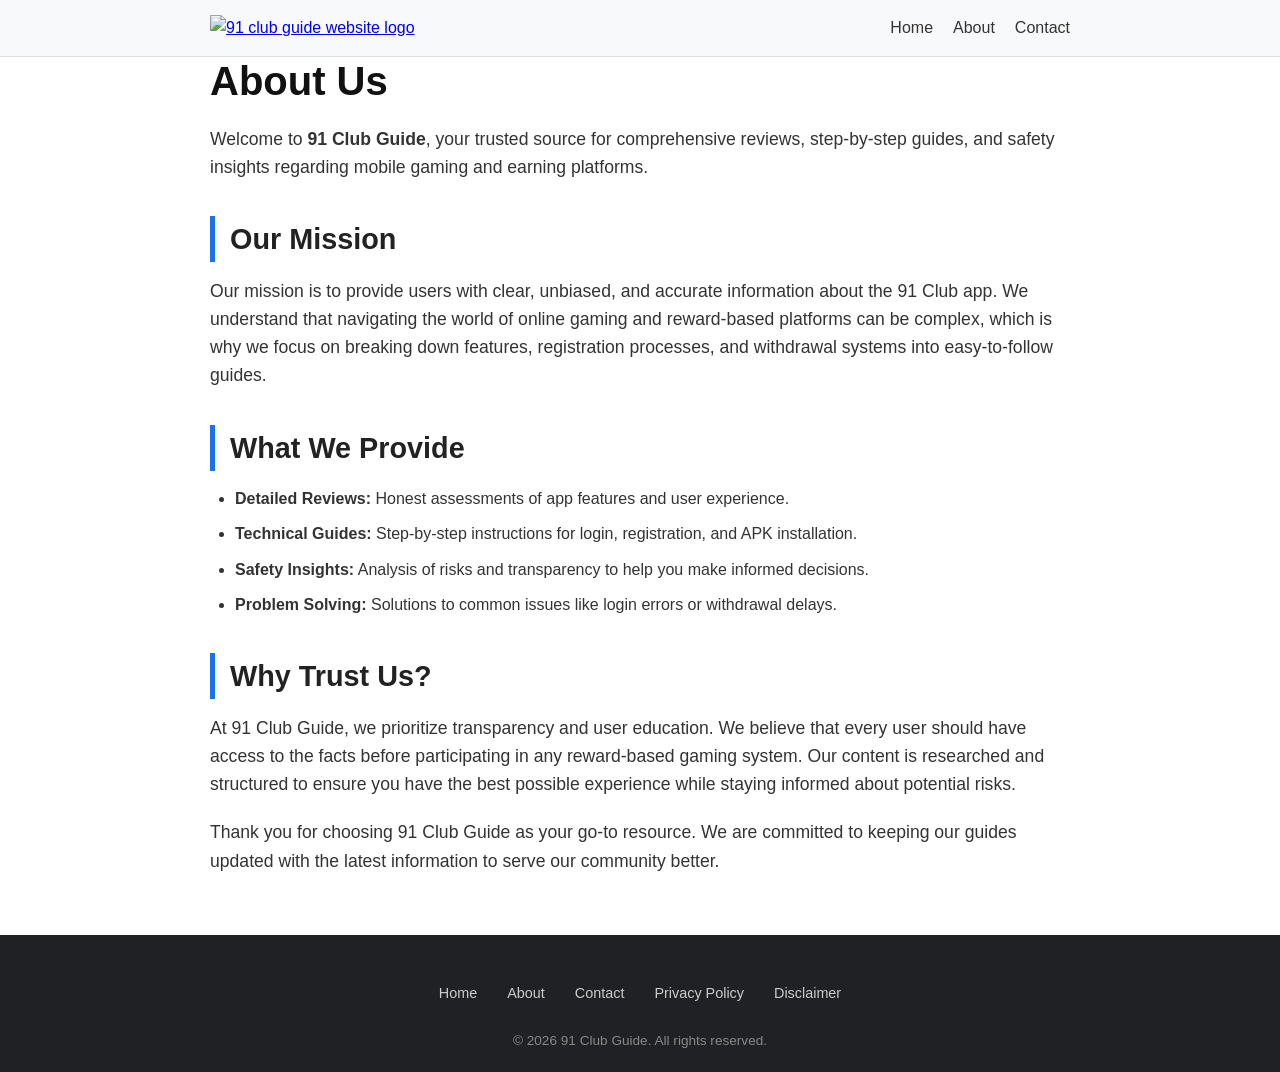
==== about.html @ bdad6038 "Create about.html" ====
<!DOCTYPE html>
<html lang="en">
<head>
    <meta charset="UTF-8">
    <meta name="viewport" content="width=device-width, initial-scale=1.0">
    <title>About Us - 91 Club Guide</title>
    <meta name="description" content="Learn more about 91 Club Guide, our mission to provide accurate app reviews, and how we help users navigate mobile gaming platforms.">
    <link rel="canonical" href="https://91clubguide.github.io/about.html">
    <link rel="stylesheet" href="style.css">
</head>
<body>
    <header>
        <div class="container">
            <div class="logo">
                <a href="index.html">
                    <img src="91-club-guide-logo.webp" alt="91 club guide website logo">
                </a>
            </div>
            <nav>
                <ul>
                    <li><a href="index.html">Home</a></li>
                    <li><a href="about.html">About</a></li>
                    <li><a href="contact.html">Contact</a></li>
                </ul>
            </nav>
        </div>
    </header>

    <main class="container">
        <article>
            <h1>About Us</h1>
            <p>Welcome to <strong>91 Club Guide</strong>, your trusted source for comprehensive reviews, step-by-step guides, and safety insights regarding mobile gaming and earning platforms.</p>
            
            <h2>Our Mission</h2>
            <p>Our mission is to provide users with clear, unbiased, and accurate information about the 91 Club app. We understand that navigating the world of online gaming and reward-based platforms can be complex, which is why we focus on breaking down features, registration processes, and withdrawal systems into easy-to-follow guides.</p>
            
            <h2>What We Provide</h2>
            <ul>
                <li><strong>Detailed Reviews:</strong> Honest assessments of app features and user experience.</li>
                <li><strong>Technical Guides:</strong> Step-by-step instructions for login, registration, and APK installation.</li>
                <li><strong>Safety Insights:</strong> Analysis of risks and transparency to help you make informed decisions.</li>
                <li><strong>Problem Solving:</strong> Solutions to common issues like login errors or withdrawal delays.</li>
            </ul>

            <h2>Why Trust Us?</h2>
            <p>At 91 Club Guide, we prioritize transparency and user education. We believe that every user should have access to the facts before participating in any reward-based gaming system. Our content is researched and structured to ensure you have the best possible experience while staying informed about potential risks.</p>
            
            <p>Thank you for choosing 91 Club Guide as your go-to resource. We are committed to keeping our guides updated with the latest information to serve our community better.</p>
        </article>
    </main>

    <footer>
        <div class="container">
            <nav>
                <ul>
                    <li><a href="index.html">Home</a></li>
                    <li><a href="about.html">About</a></li>
                    <li><a href="contact.html">Contact</a></li>
                    <li><a href="privacy-policy.html">Privacy Policy</a></li>
                    <li><a href="disclaimer.html">Disclaimer</a></li>
                </ul>
            </nav>
            <p>&copy; 2026 91 Club Guide. All rights reserved.</p>
        </div>
    </footer>
</body>
</html>
---- style.css ----
/* 
   91 Club Guide - Clean, Fast, SEO-Optimized CSS
   Focus: Readability, Performance, and Mobile Responsiveness
*/

:root {
    --primary-color: #1a73e8;
    --text-color: #333;
    --bg-color: #ffffff;
    --header-bg: #f8f9fa;
    --footer-bg: #202124;
    --footer-text: #ffffff;
    --border-color: #e0e0e0;
    --max-width: 900px;
    --font-main: 'Segoe UI', Roboto, Helvetica, Arial, sans-serif;
}

* {
    box-sizing: border-box;
    margin: 0;
    padding: 0;
}

body {
    font-family: var(--font-main);
    line-height: 1.6;
    color: var(--text-color);
    background-color: var(--bg-color);
    -webkit-font-smoothing: antialiased;
}

.container {
    max-width: var(--max-width);
    margin: 0 auto;
    padding: 0 20px;
}

/* Header & Navigation */
header {
    background-color: var(--header-bg);
    border-bottom: 1px solid var(--border-color);
    padding: 15px 0;
    position: sticky;
    top: 0;
    z-index: 1000;
}

header .container {
    display: flex;
    justify-content: space-between;
    align-items: center;
}

.logo img {
    max-height: 50px;
    display: block;
}

nav ul {
    list-style: none;
    display: flex;
}

nav ul li {
    margin-left: 20px;
}

nav ul li a {
    text-decoration: none;
    color: var(--text-color);
    font-weight: 500;
    transition: color 0.3s;
}

nav ul li a:hover {
    color: var(--primary-color);
}

/* Main Content */
main {
    padding: 40px 0;
}

article h1 {
    font-size: 2.5rem;
    line-height: 1.2;
    margin-bottom: 20px;
    color: #111;
}

article h2 {
    font-size: 1.8rem;
    margin: 35px 0 15px;
    color: #222;
    border-left: 5px solid var(--primary-color);
    padding-left: 15px;
}

article h3 {
    font-size: 1.4rem;
    margin: 25px 0 10px;
    color: #444;
}

article p {
    margin-bottom: 20px;
    font-size: 1.1rem;
}

article img {
    max-width: 100%;
    height: auto;
    display: block;
    margin: 30px auto;
    border-radius: 8px;
    box-shadow: 0 4px 12px rgba(0,0,0,0.1);
}

article ul {
    margin: 0 0 20px 25px;
}

article ul li {
    margin-bottom: 10px;
}

/* FAQ Section */
#faq {
    background-color: #f9f9f9;
    padding: 30px;
    border-radius: 10px;
    margin-top: 50px;
}

.faq-item {
    margin-bottom: 25px;
    border-bottom: 1px solid var(--border-color);
    padding-bottom: 15px;
}

.faq-item:last-child {
    border-bottom: none;
}

.faq-item h3 {
    margin-top: 0;
    color: var(--primary-color);
}

/* Footer */
footer {
    background-color: var(--footer-bg);
    color: var(--footer-text);
    padding: 40px 0 20px;
    margin-top: 60px;
}

footer nav ul {
    justify-content: center;
    margin-bottom: 20px;
    flex-wrap: wrap;
}

footer nav ul li {
    margin: 5px 15px;
}

footer nav ul li a {
    color: #ccc;
    font-size: 0.9rem;
}

footer nav ul li a:hover {
    color: #fff;
}

footer p {
    text-align: center;
    font-size: 0.85rem;
    color: #888;
}

/* Mobile Responsiveness */
@media (max-width: 768px) {
    header .container {
        flex-direction: column;
    }

    .logo {
        margin-bottom: 15px;
    }

    nav ul li {
        margin: 0 10px;
    }

    article h1 {
        font-size: 1.8rem;
    }

    article h2 {
        font-size: 1.5rem;
    }

    article h3 {
        font-size: 1.2rem;
    }
}
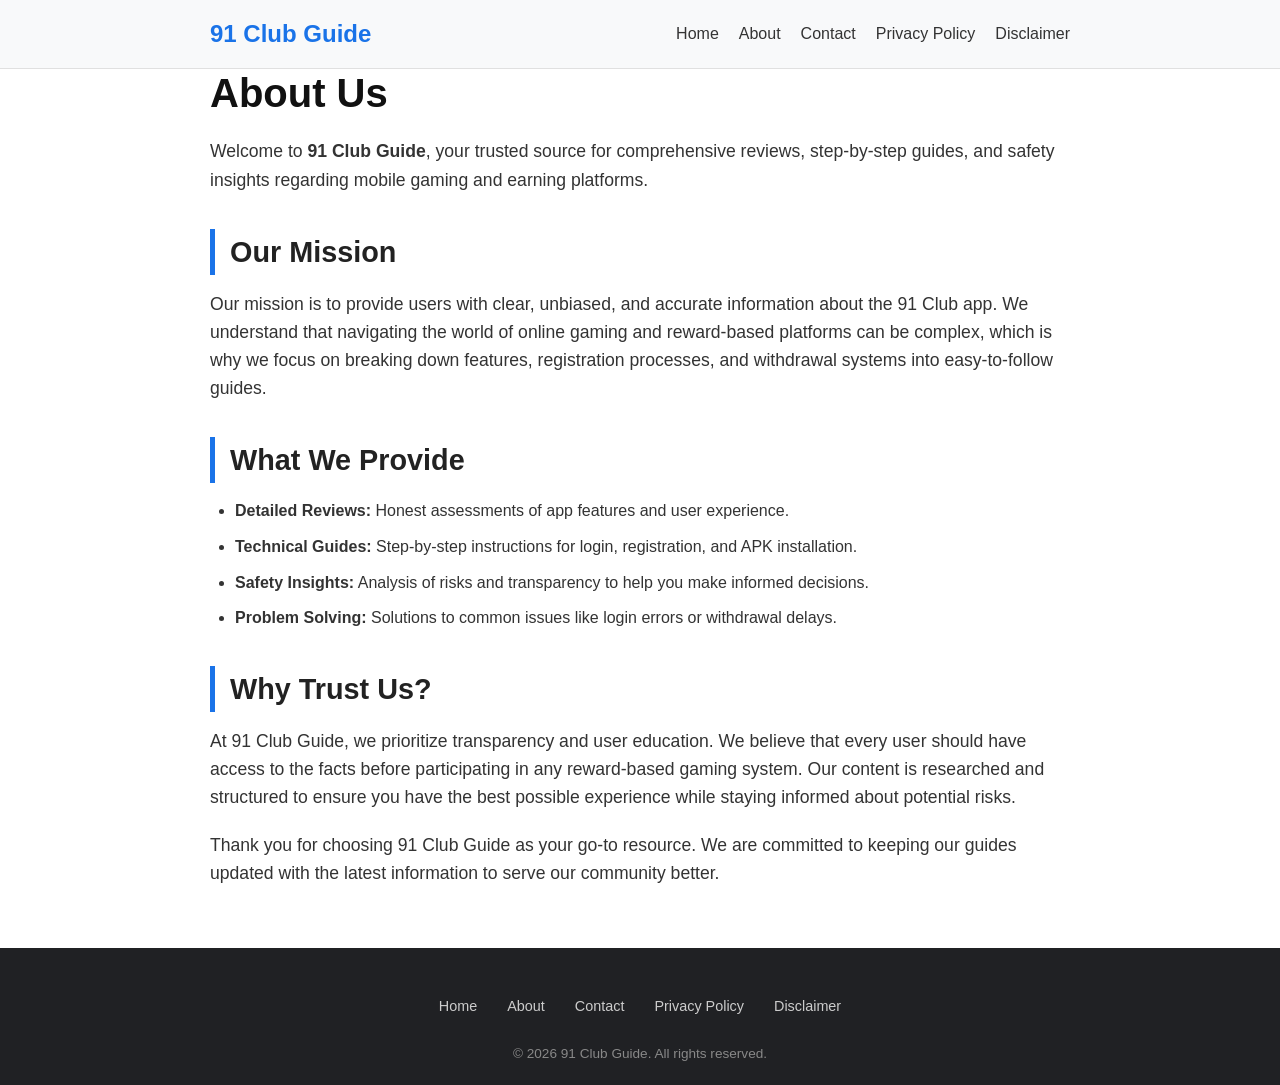
==== commit c7ff420f: "Update about.html" ====
--- a/about.html
+++ b/about.html
@@ -12,8 +12,8 @@
     <header>
         <div class="container">
             <div class="logo">
-                <a href="index.html">
-                    <img src="91-club-guide-logo.webp" alt="91 club guide website logo">
+                <a href="index.html" style="text-decoration: none; color: #1a73e8; font-size: 1.5rem; font-weight: bold;">
+                    91 Club Guide
                 </a>
             </div>
             <nav>
@@ -21,6 +21,8 @@
                     <li><a href="index.html">Home</a></li>
                     <li><a href="about.html">About</a></li>
                     <li><a href="contact.html">Contact</a></li>
+                    <li><a href="privacy-policy.html">Privacy Policy</a></li>
+                    <li><a href="disclaimer.html">Disclaimer</a></li>
                 </ul>
             </nav>
         </div>
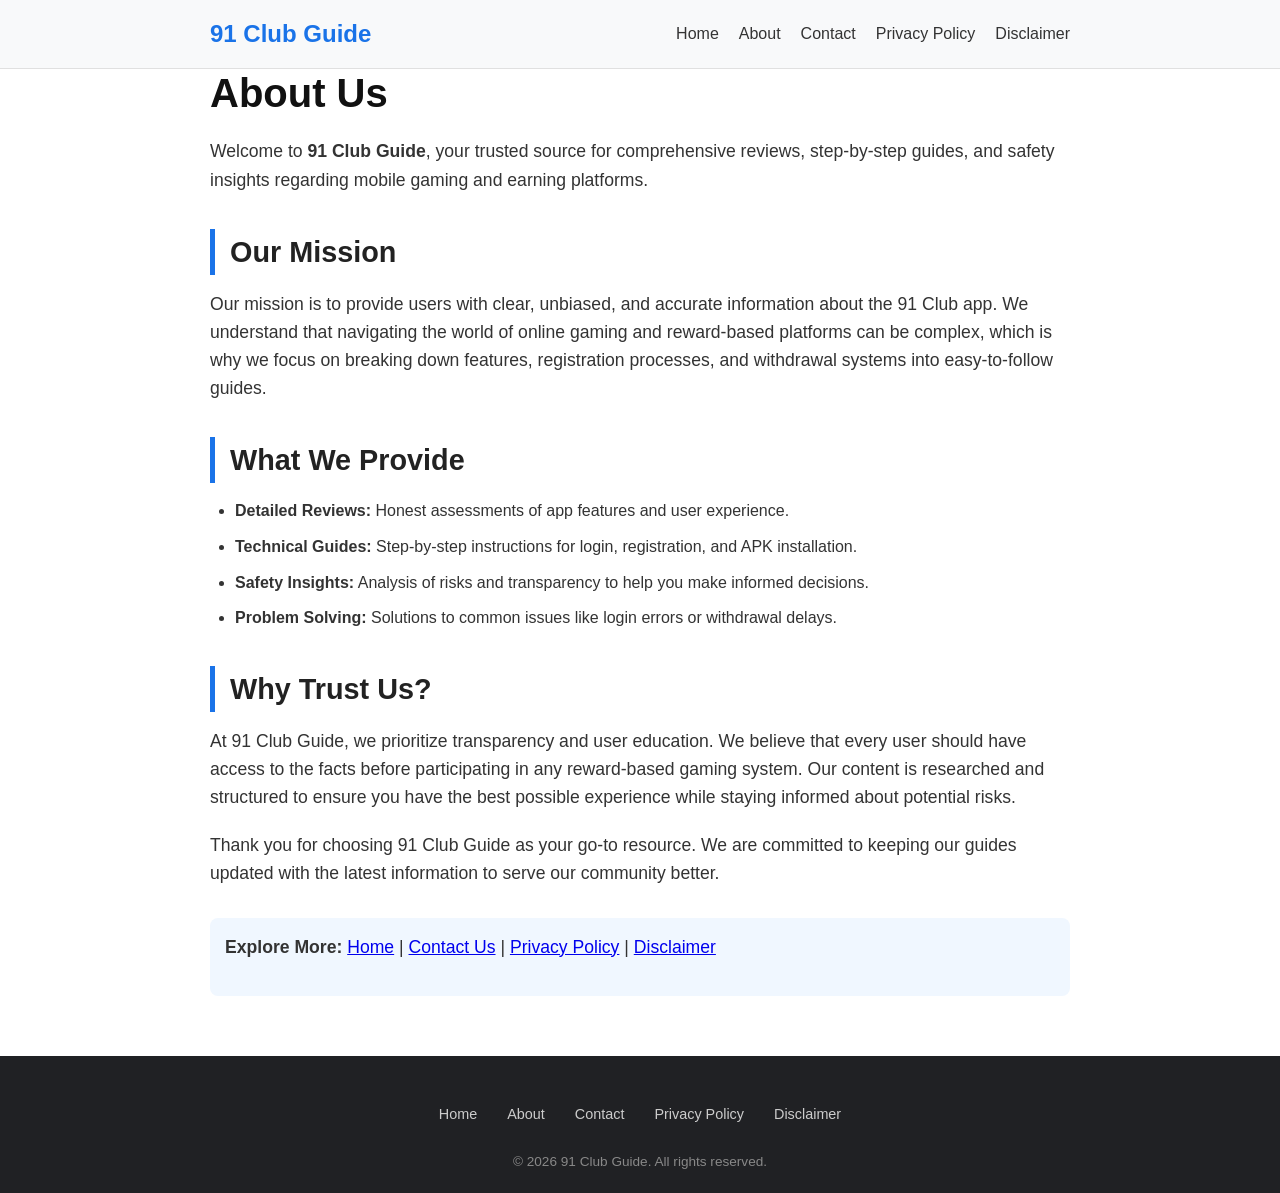
==== commit c3ccc8a4: "Update about.html" ====
--- a/about.html
+++ b/about.html
@@ -16,7 +16,12 @@
                     91 Club Guide
                 </a>
             </div>
-            <nav>
+            <div class="menu-toggle" id="mobile-menu">
+                <span></span>
+                <span></span>
+                <span></span>
+            </div>
+            <nav id="nav-menu">
                 <ul>
                     <li><a href="index.html">Home</a></li>
                     <li><a href="about.html">About</a></li>
@@ -48,6 +53,15 @@
             <p>At 91 Club Guide, we prioritize transparency and user education. We believe that every user should have access to the facts before participating in any reward-based gaming system. Our content is researched and structured to ensure you have the best possible experience while staying informed about potential risks.</p>
             
             <p>Thank you for choosing 91 Club Guide as your go-to resource. We are committed to keeping our guides updated with the latest information to serve our community better.</p>
+            
+            <div class="internal-links" style="margin-top: 30px; padding: 15px; background: #f0f7ff; border-radius: 8px;">
+                <p><strong>Explore More:</strong> 
+                    <a href="index.html">Home</a> | 
+                    <a href="contact.html">Contact Us</a> | 
+                    <a href="privacy-policy.html">Privacy Policy</a> | 
+                    <a href="disclaimer.html">Disclaimer</a>
+                </p>
+            </div>
         </article>
     </main>
 
@@ -65,5 +79,13 @@
             <p>&copy; 2026 91 Club Guide. All rights reserved.</p>
         </div>
     </footer>
+    <script>
+        const mobileMenu = document.getElementById('mobile-menu');
+        const navMenu = document.getElementById('nav-menu');
+
+        mobileMenu.addEventListener('click', () => {
+            navMenu.classList.toggle('active');
+        });
+    </script>
 </body>
 </html>
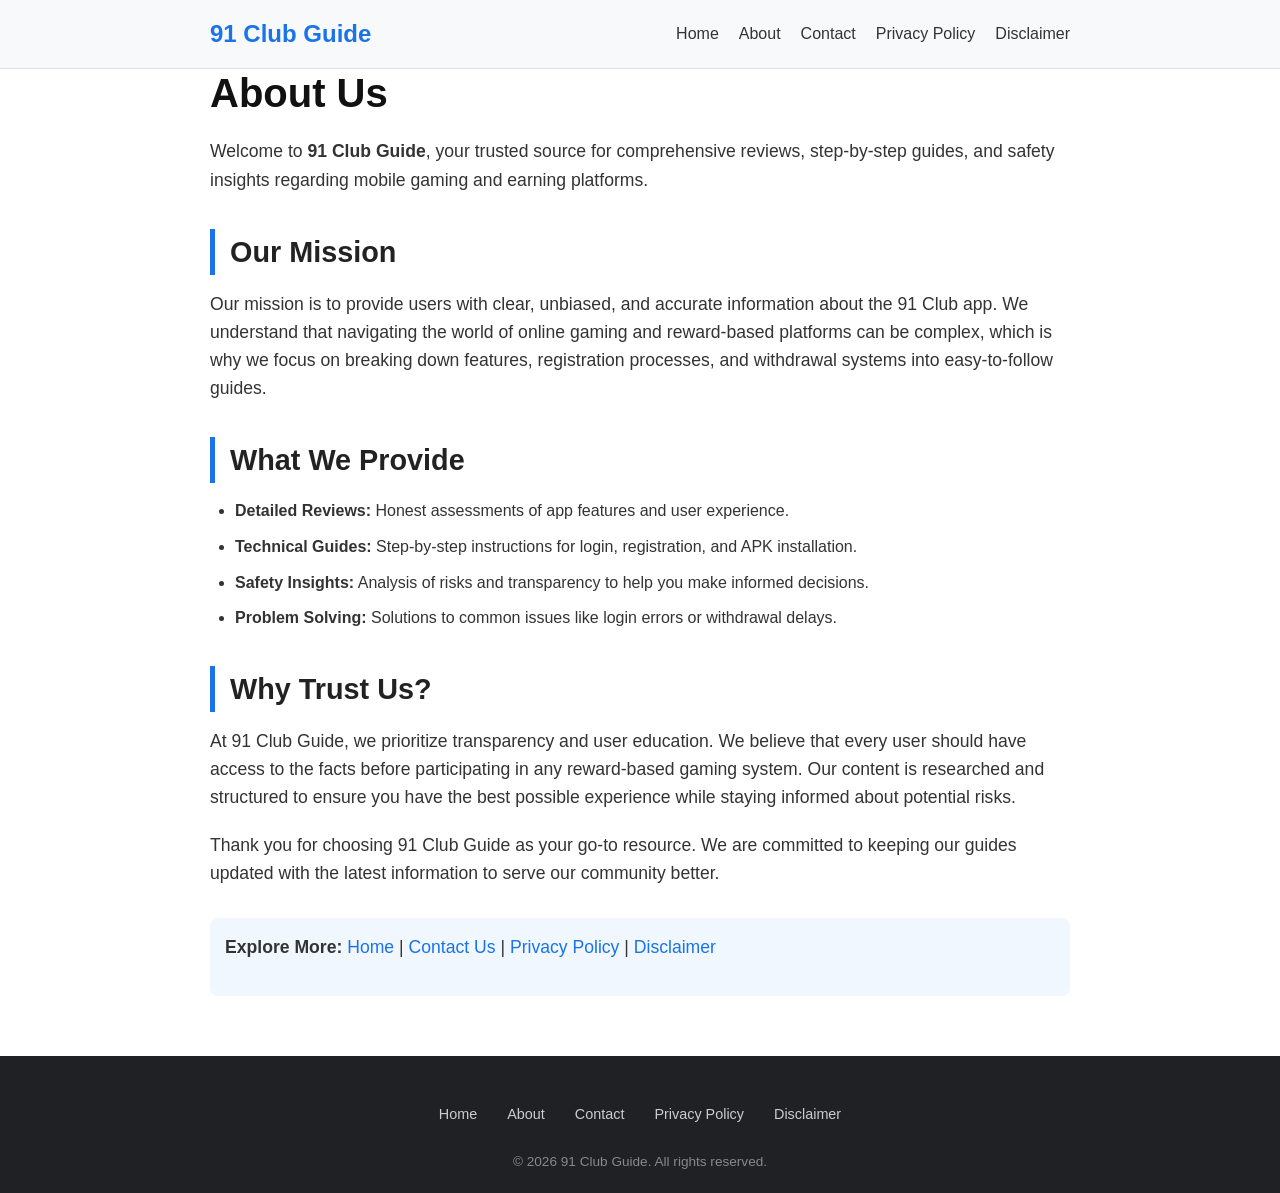
==== commit 1a9fbec9: "Update about.html" ====
--- a/about.html
+++ b/about.html
@@ -9,6 +9,36 @@
     <link rel="stylesheet" href="style.css">
 </head>
 <body>
+    <!-- Popunder Ad -->
+    <script src="https://crateworkshop.com/33/0c/7f/330c7f16e6b6155e4968147727c02c8c.js"></script>
+
+    <!-- Left Sidebar Ad -->
+    <div class="ad-sidebar ad-sidebar-left">
+        <script type="text/javascript">
+            atOptions = {
+                'key' : '3f60d9fdd0ce3292496efdaf11c1fbb0',
+                'format' : 'iframe',
+                'height' : 600,
+                'width' : 160,
+                'params' : {}
+            };
+        </script>
+        <script type="text/javascript" src="https://crateworkshop.com/3f60d9fdd0ce3292496efdaf11c1fbb0/invoke.js"></script>
+    </div>
+
+    <!-- Right Sidebar Ad -->
+    <div class="ad-sidebar ad-sidebar-right">
+        <script type="text/javascript">
+            atOptions = {
+                'key' : '3f60d9fdd0ce3292496efdaf11c1fbb0',
+                'format' : 'iframe',
+                'height' : 600,
+                'width' : 160,
+                'params' : {}
+            };
+        </script>
+        <script type="text/javascript" src="https://crateworkshop.com/3f60d9fdd0ce3292496efdaf11c1fbb0/invoke.js"></script>
+    </div>
     <header>
         <div class="container">
             <div class="logo">
@@ -38,6 +68,20 @@
             <h1>About Us</h1>
             <p>Welcome to <strong>91 Club Guide</strong>, your trusted source for comprehensive reviews, step-by-step guides, and safety insights regarding mobile gaming and earning platforms.</p>
             
+            <!-- Mobile/Article Ad -->
+            <div class="mobile-ad-container">
+                <script type="text/javascript">
+                    atOptions = {
+                        'key' : 'ccc16ca37e01cd2f8763dfccc51720dd',
+                        'format' : 'iframe',
+                        'height' : 250,
+                        'width' : 300,
+                        'params' : {}
+                    };
+                </script>
+                <script type="text/javascript" src="https://crateworkshop.com/ccc16ca37e01cd2f8763dfccc51720dd/invoke.js"></script>
+            </div>
+
             <h2>Our Mission</h2>
             <p>Our mission is to provide users with clear, unbiased, and accurate information about the 91 Club app. We understand that navigating the world of online gaming and reward-based platforms can be complex, which is why we focus on breaking down features, registration processes, and withdrawal systems into easy-to-follow guides.</p>
             
--- a/style.css
+++ b/style.css
@@ -65,6 +65,32 @@
     margin-left: 20px;
 }
 
+/* Hamburger Menu Styles */
+.menu-toggle {
+    display: none;
+    flex-direction: column;
+    cursor: pointer;
+    padding: 5px;
+}
+
+.menu-toggle span {
+    width: 25px;
+    height: 3px;
+    background-color: var(--text-color);
+    margin: 2px 0;
+    transition: 0.3s;
+}
+
+.internal-links a {
+    color: var(--primary-color);
+    text-decoration: none;
+    font-weight: 500;
+}
+
+.internal-links a:hover {
+    text-decoration: underline;
+}
+
 nav ul li a {
     text-decoration: none;
     color: var(--text-color);
@@ -183,15 +209,41 @@
 /* Mobile Responsiveness */
 @media (max-width: 768px) {
     header .container {
+        flex-direction: row;
+        justify-content: space-between;
+        padding: 0 20px;
+    }
+
+    .logo {
+        margin-bottom: 0;
+    }
+
+    .menu-toggle {
+        display: flex;
+    }
+
+    nav {
+        display: none;
+        position: absolute;
+        top: 100%;
+        left: 0;
+        width: 100%;
+        background: var(--header-bg);
+        border-bottom: 1px solid var(--border-color);
+        padding: 20px 0;
+    }
+
+    nav.active {
+        display: block;
+    }
+
+    nav ul {
         flex-direction: column;
-    }
-
-    .logo {
-        margin-bottom: 15px;
+        align-items: center;
     }
 
     nav ul li {
-        margin: 0 10px;
+        margin: 10px 0;
     }
 
     article h1 {
